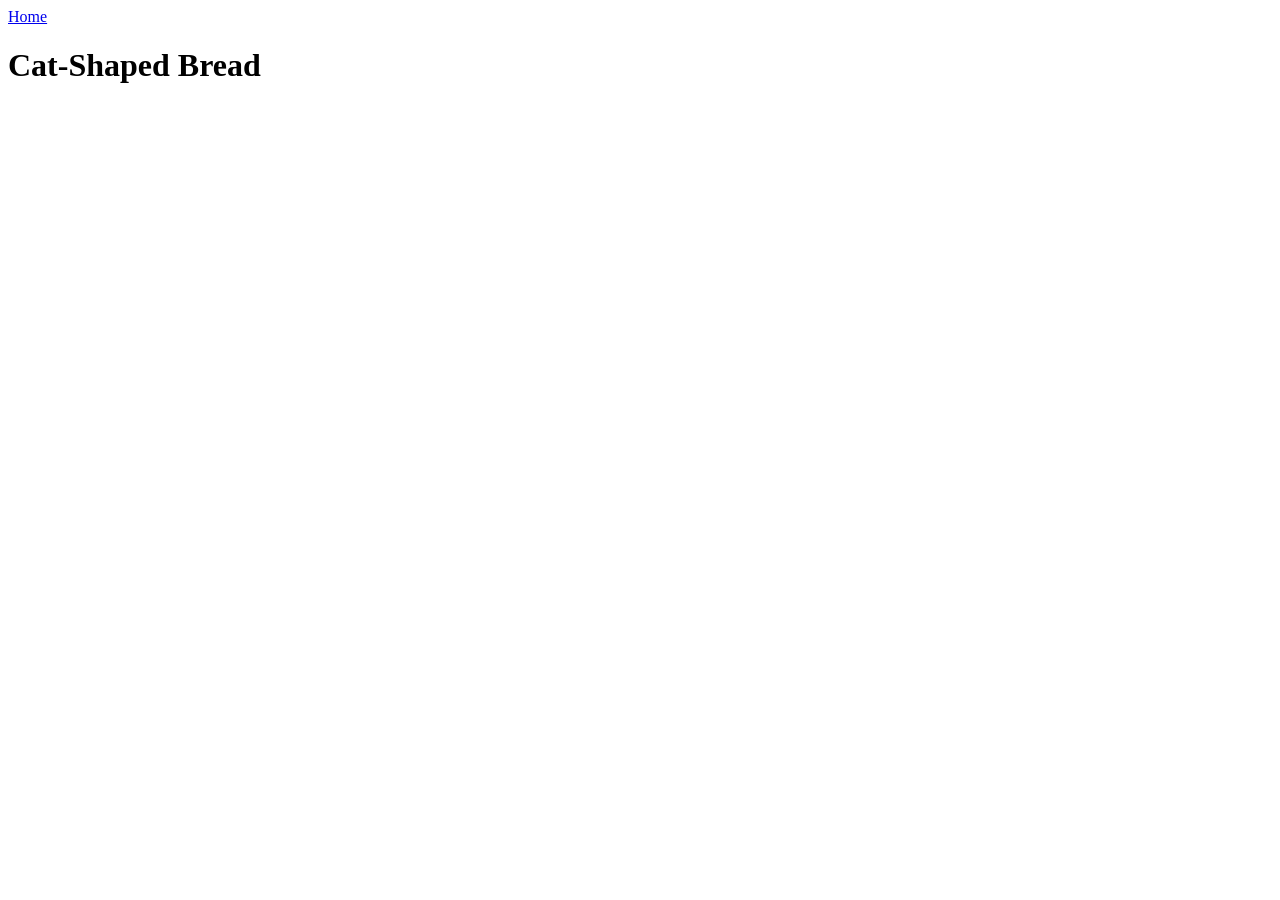
==== recipes/catbread.html @ 2ee4655d "Add new recipes The homepage was feeling a little empty, new recipes should fix that. Content still " ====
<!DOCTYPE html>
<html lang="en">
<head>
    <meta charset="UTF-8">
    <meta name="viewport" content="width=device-width, initial-scale=1.0">
    <title>Cat-Shaped Bread | Odin Recipes</title>
</head>
<body>
    <a href="../index.html">Home</a>
    <h1>Cat-Shaped Bread</h1>
</body>
</html>
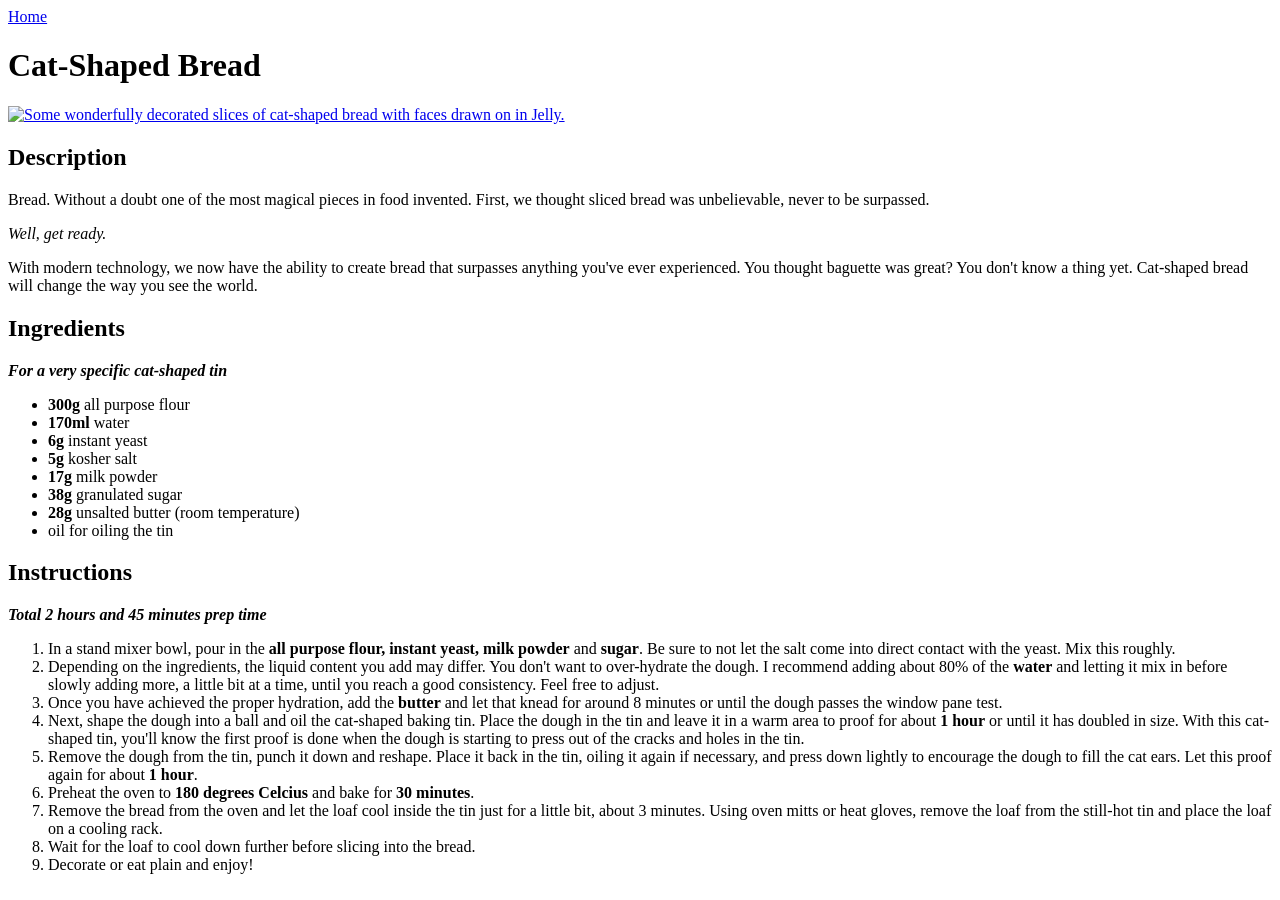
==== commit 20cc25a5: "Add body content Description, ingredients and instructions were missing, should now be present and a" ====
--- a/recipes/catbread.html
+++ b/recipes/catbread.html
@@ -8,5 +8,40 @@
 <body>
     <a href="../index.html">Home</a>
     <h1>Cat-Shaped Bread</h1>
+    <a href="https://jeanelleats.com/cat-shaped-bread-loaf/" target="_blank" rel="noreferrer"><img src="https://jeanelleats.com/wp-content/uploads/2025/04/Plain-Cat-Bread-Recipe-Jeanelleats-16-edited.png" alt="Some wonderfully decorated slices of cat-shaped bread with faces drawn on in Jelly." width="500"></a>
+
+    <h2>Description</h2>
+    <p>Bread. Without a doubt one of the most magical pieces in food invented. First, we thought sliced bread was unbelievable, never to be surpassed.</p>
+    <p><em>Well, get ready.</em></p>
+    <p>With modern technology, we now have the ability to create bread that surpasses anything you've ever experienced. You thought baguette was great? You don't know a thing yet. Cat-shaped bread will change the way you see the world.</p>
+
+    <h2>Ingredients</h2>
+    <p><em><strong>For a very specific cat-shaped tin</strong></em></p>
+
+    <ul>
+        <li><b>300g</b> all purpose flour</li>
+        <li><b>170ml</b> water</li>
+        <li><b>6g</b> instant yeast</li>
+        <li><b>5g</b> kosher salt</li>
+        <li><b>17g</b> milk powder</li>
+        <li><b>38g</b> granulated sugar</li>
+        <li><b>28g</b> unsalted butter (room temperature)</li>
+        <li>oil for oiling the tin</li>
+    </ul>
+
+    <h2>Instructions</h2>
+    <p><strong><em>Total 2 hours and 45 minutes prep time</em></strong></p>
+
+    <ol>
+        <li>In a stand mixer bowl, pour in the <strong>all purpose flour, instant yeast, milk powder</strong> and <strong>sugar</strong>. Be sure to not let the salt come into direct contact with the yeast. Mix this roughly.</li>
+        <li>Depending on the ingredients, the liquid content you add may differ. You don't want to over-hydrate the dough. I recommend adding about 80% of the <strong>water</strong> and letting it mix in before slowly adding more, a little bit at a time, until you reach a good consistency. Feel free to adjust.</li>
+        <li>Once you have achieved the proper hydration, add the <strong>butter</strong> and let that knead for around 8 minutes or until the dough passes the window pane test.</li>
+        <li>Next, shape the dough into a ball and oil the cat-shaped baking tin. Place the dough in the tin and leave it in a warm area to proof for about <strong>1 hour</strong> or until it has doubled in size. With this cat-shaped tin, you'll know the first proof is done when the dough is starting to press out of the cracks and holes in the tin.</li>
+        <li>Remove the dough from the tin, punch it down and reshape. Place it back in the tin, oiling it again if necessary, and press down lightly to encourage the dough to fill the cat ears. Let this proof again for about <strong>1 hour</strong>.</li>
+        <li>Preheat the oven to <strong>180 degrees Celcius</strong> and bake for <strong>30 minutes</strong>.</li>
+        <li>Remove the bread from the oven and let the loaf cool inside the tin just for a little bit, about 3 minutes. Using oven mitts or heat gloves, remove the loaf from the still-hot tin and place the loaf on a cooling rack.</li>
+        <li>Wait for the loaf to cool down further before slicing into the bread.</li>
+        <li>Decorate or eat plain and enjoy!</li>
+    </ol>
 </body>
 </html>
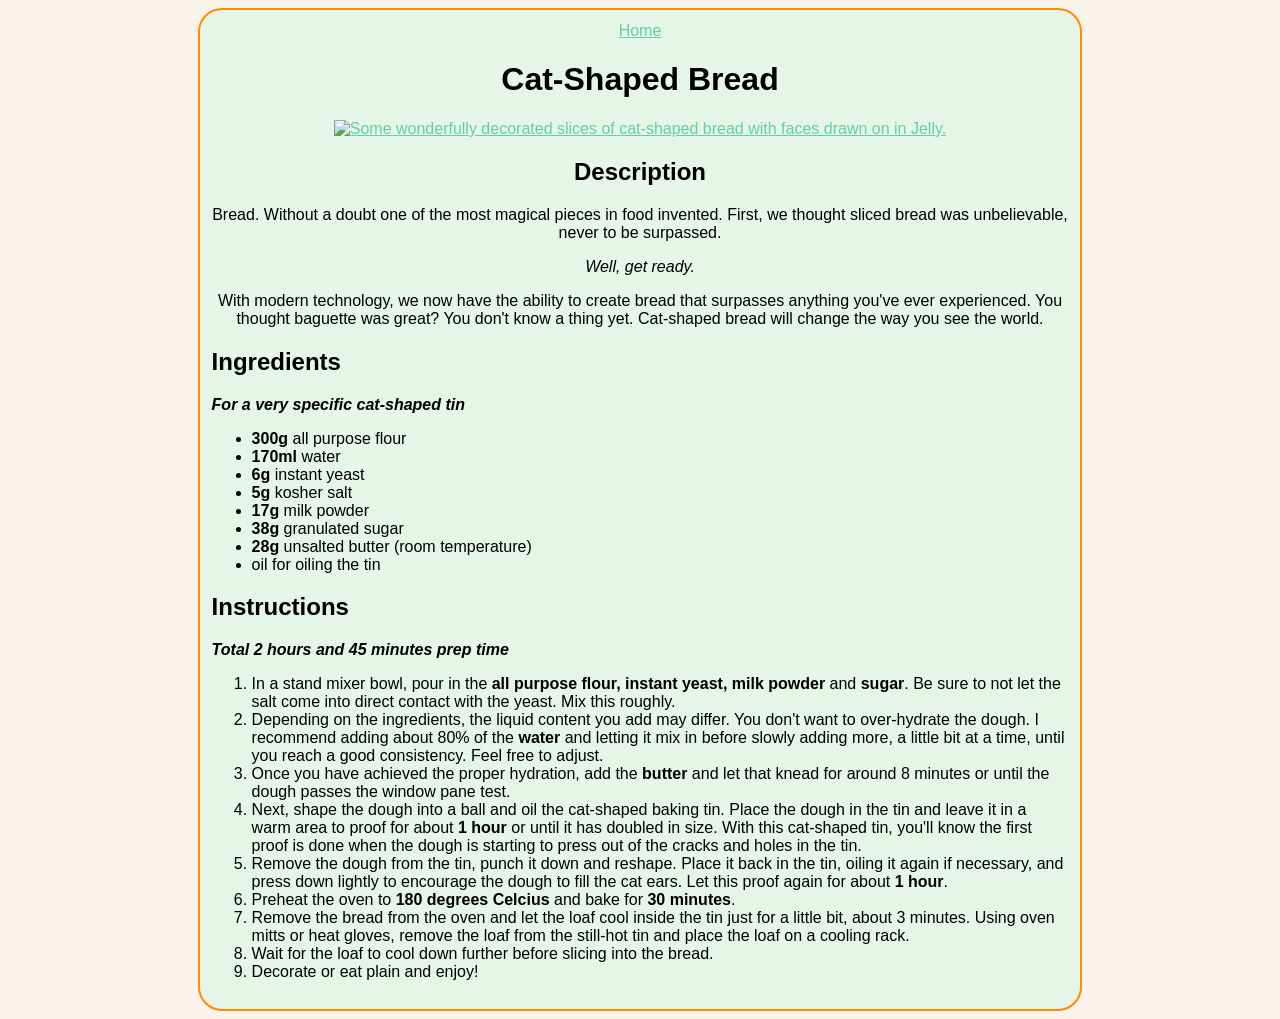
==== commit a52bb11c: "Add recipe styling Added basic styling to the recipes, basically just an edited version of the index" ====
--- a/recipes/catbread.html
+++ b/recipes/catbread.html
@@ -4,44 +4,50 @@
     <meta charset="UTF-8">
     <meta name="viewport" content="width=device-width, initial-scale=1.0">
     <title>Cat-Shaped Bread | Odin Recipes</title>
+    <link rel="stylesheet" href="styles.css">
+
 </head>
 <body>
-    <a href="../index.html">Home</a>
-    <h1>Cat-Shaped Bread</h1>
-    <a href="https://jeanelleats.com/cat-shaped-bread-loaf/" target="_blank" rel="noreferrer"><img src="https://jeanelleats.com/wp-content/uploads/2025/04/Plain-Cat-Bread-Recipe-Jeanelleats-16-edited.png" alt="Some wonderfully decorated slices of cat-shaped bread with faces drawn on in Jelly." width="500"></a>
+    <div class="mat">    
+        <a href="../index.html">Home</a>
+        <h1>Cat-Shaped Bread</h1>
+        <a href="https://jeanelleats.com/cat-shaped-bread-loaf/" target="_blank" rel="noreferrer"><img src="https://jeanelleats.com/wp-content/uploads/2025/04/Plain-Cat-Bread-Recipe-Jeanelleats-16-edited.png" alt="Some wonderfully decorated slices of cat-shaped bread with faces drawn on in Jelly." width="500"></a>
 
-    <h2>Description</h2>
-    <p>Bread. Without a doubt one of the most magical pieces in food invented. First, we thought sliced bread was unbelievable, never to be surpassed.</p>
-    <p><em>Well, get ready.</em></p>
-    <p>With modern technology, we now have the ability to create bread that surpasses anything you've ever experienced. You thought baguette was great? You don't know a thing yet. Cat-shaped bread will change the way you see the world.</p>
+        <h2>Description</h2>
+        <p>Bread. Without a doubt one of the most magical pieces in food invented. First, we thought sliced bread was unbelievable, never to be surpassed.</p>
+        <p><em>Well, get ready.</em></p>
+        <p>With modern technology, we now have the ability to create bread that surpasses anything you've ever experienced. You thought baguette was great? You don't know a thing yet. Cat-shaped bread will change the way you see the world.</p>
 
-    <h2>Ingredients</h2>
-    <p><em><strong>For a very specific cat-shaped tin</strong></em></p>
+        <div class="recipe">
+            <h2>Ingredients</h2>
+            <p><em><strong>For a very specific cat-shaped tin</strong></em></p>
 
-    <ul>
-        <li><b>300g</b> all purpose flour</li>
-        <li><b>170ml</b> water</li>
-        <li><b>6g</b> instant yeast</li>
-        <li><b>5g</b> kosher salt</li>
-        <li><b>17g</b> milk powder</li>
-        <li><b>38g</b> granulated sugar</li>
-        <li><b>28g</b> unsalted butter (room temperature)</li>
-        <li>oil for oiling the tin</li>
-    </ul>
+            <ul>
+                <li><b>300g</b> all purpose flour</li>
+                <li><b>170ml</b> water</li>
+                <li><b>6g</b> instant yeast</li>
+                <li><b>5g</b> kosher salt</li>
+                <li><b>17g</b> milk powder</li>
+                <li><b>38g</b> granulated sugar</li>
+                <li><b>28g</b> unsalted butter (room temperature)</li>
+                <li>oil for oiling the tin</li>
+            </ul>
 
-    <h2>Instructions</h2>
-    <p><strong><em>Total 2 hours and 45 minutes prep time</em></strong></p>
+            <h2>Instructions</h2>
+            <p><strong><em>Total 2 hours and 45 minutes prep time</em></strong></p>
 
-    <ol>
-        <li>In a stand mixer bowl, pour in the <strong>all purpose flour, instant yeast, milk powder</strong> and <strong>sugar</strong>. Be sure to not let the salt come into direct contact with the yeast. Mix this roughly.</li>
-        <li>Depending on the ingredients, the liquid content you add may differ. You don't want to over-hydrate the dough. I recommend adding about 80% of the <strong>water</strong> and letting it mix in before slowly adding more, a little bit at a time, until you reach a good consistency. Feel free to adjust.</li>
-        <li>Once you have achieved the proper hydration, add the <strong>butter</strong> and let that knead for around 8 minutes or until the dough passes the window pane test.</li>
-        <li>Next, shape the dough into a ball and oil the cat-shaped baking tin. Place the dough in the tin and leave it in a warm area to proof for about <strong>1 hour</strong> or until it has doubled in size. With this cat-shaped tin, you'll know the first proof is done when the dough is starting to press out of the cracks and holes in the tin.</li>
-        <li>Remove the dough from the tin, punch it down and reshape. Place it back in the tin, oiling it again if necessary, and press down lightly to encourage the dough to fill the cat ears. Let this proof again for about <strong>1 hour</strong>.</li>
-        <li>Preheat the oven to <strong>180 degrees Celcius</strong> and bake for <strong>30 minutes</strong>.</li>
-        <li>Remove the bread from the oven and let the loaf cool inside the tin just for a little bit, about 3 minutes. Using oven mitts or heat gloves, remove the loaf from the still-hot tin and place the loaf on a cooling rack.</li>
-        <li>Wait for the loaf to cool down further before slicing into the bread.</li>
-        <li>Decorate or eat plain and enjoy!</li>
-    </ol>
+            <ol>
+                <li>In a stand mixer bowl, pour in the <strong>all purpose flour, instant yeast, milk powder</strong> and <strong>sugar</strong>. Be sure to not let the salt come into direct contact with the yeast. Mix this roughly.</li>
+                <li>Depending on the ingredients, the liquid content you add may differ. You don't want to over-hydrate the dough. I recommend adding about 80% of the <strong>water</strong> and letting it mix in before slowly adding more, a little bit at a time, until you reach a good consistency. Feel free to adjust.</li>
+                <li>Once you have achieved the proper hydration, add the <strong>butter</strong> and let that knead for around 8 minutes or until the dough passes the window pane test.</li>
+                <li>Next, shape the dough into a ball and oil the cat-shaped baking tin. Place the dough in the tin and leave it in a warm area to proof for about <strong>1 hour</strong> or until it has doubled in size. With this cat-shaped tin, you'll know the first proof is done when the dough is starting to press out of the cracks and holes in the tin.</li>
+                <li>Remove the dough from the tin, punch it down and reshape. Place it back in the tin, oiling it again if necessary, and press down lightly to encourage the dough to fill the cat ears. Let this proof again for about <strong>1 hour</strong>.</li>
+                <li>Preheat the oven to <strong>180 degrees Celcius</strong> and bake for <strong>30 minutes</strong>.</li>
+                <li>Remove the bread from the oven and let the loaf cool inside the tin just for a little bit, about 3 minutes. Using oven mitts or heat gloves, remove the loaf from the still-hot tin and place the loaf on a cooling rack.</li>
+                <li>Wait for the loaf to cool down further before slicing into the bread.</li>
+                <li>Decorate or eat plain and enjoy!</li>
+            </ol>
+        </div>
+    </div>
 </body>
 </html>
--- a/recipes/styles.css
+++ b/recipes/styles.css
@@ -0,0 +1,58 @@
+body {
+    background-color: #faf3ea;
+    text-align: center;
+    font-family: Arial, Helvetica, sans-serif
+}
+
+* {
+    box-sizing: border-box;
+}
+
+a {
+    color: mediumaquamarine;
+}
+
+#toc {
+    width: 240px;
+}
+
+.mat {
+    max-width: 70%;
+    margin: auto;
+    background-color: rgba(127, 255, 212, 0.173);
+    border: solid 2px darkorange;
+    border-radius: 24px;
+    padding-top: 4px;
+    padding-bottom: 20px;
+    padding: 12px;
+}
+
+.deck {
+    max-width: fit-content;
+    margin: 12px auto;
+    border: solid 2px mediumaquamarine;
+    border-radius: 24px;
+    padding-top: 4px;
+    padding-bottom: 120px;
+    padding: 12px;
+    background-color:rgba(255, 226, 172, 0.561)
+}
+
+.card {
+    display: inline-block;
+    width: 30%;
+    border: solid 1px orange;
+    border-radius: 24px;
+    padding: 20px;
+    padding-bottom: 40px;
+    background-color: rgb(255, 226, 172);
+}
+
+.intro {
+    max-width: 50%;
+    margin: 0 auto;
+}
+
+.recipe {
+    text-align: left;
+}
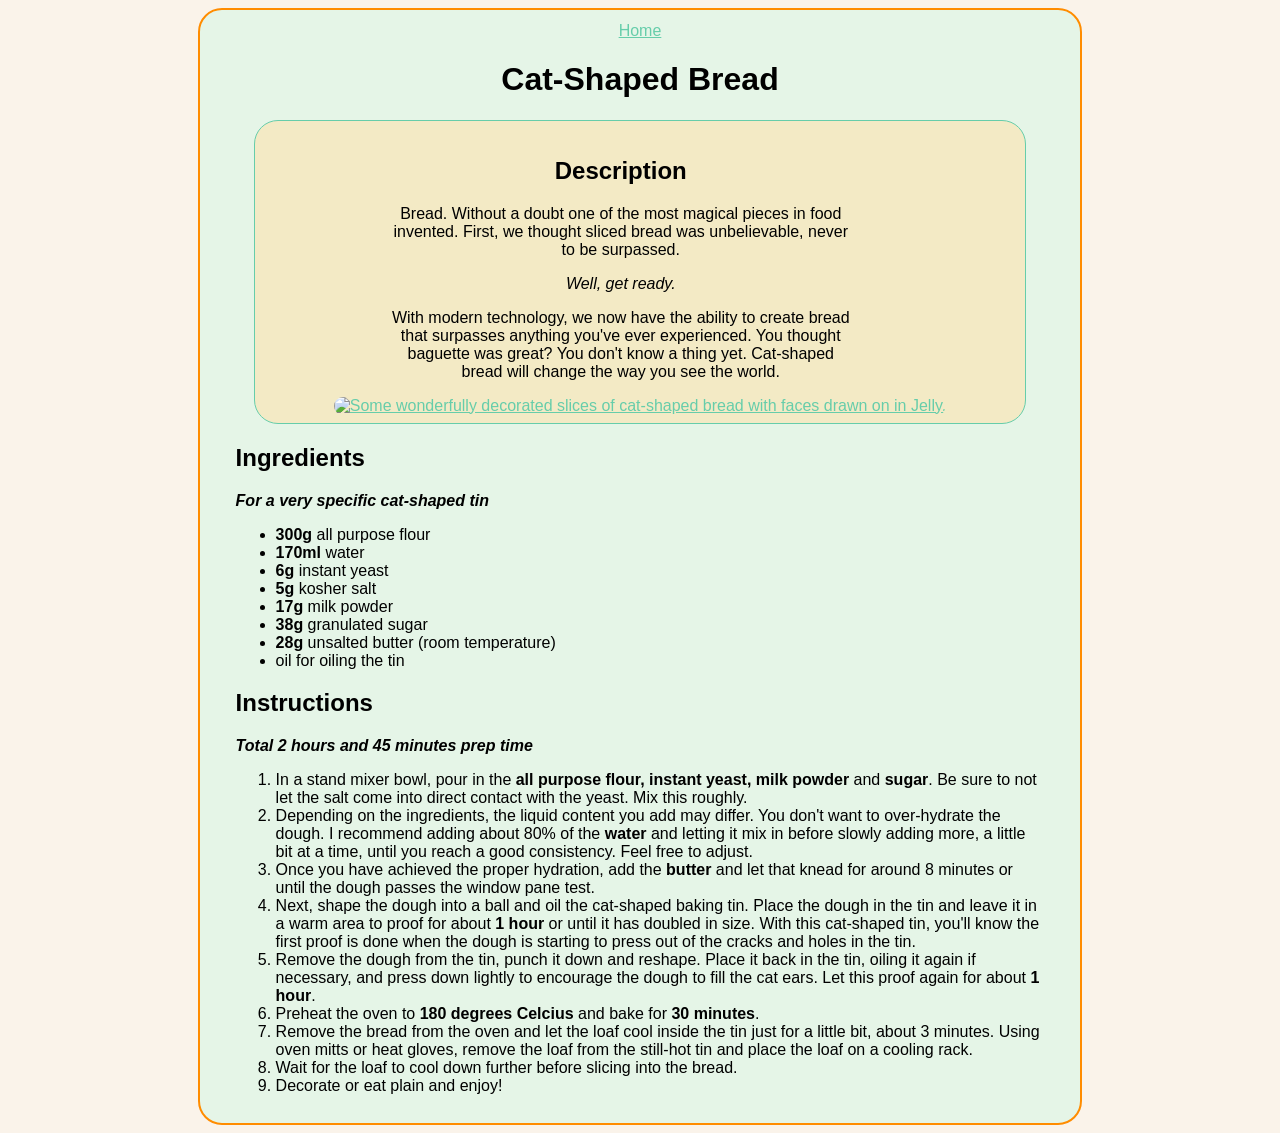
==== commit aeb71520: "Add more fanciness Continued working on css styling. catbread.html now looks very fine. Added favico" ====
--- a/recipes/catbread.html
+++ b/recipes/catbread.html
@@ -11,12 +11,18 @@
     <div class="mat">    
         <a href="../index.html">Home</a>
         <h1>Cat-Shaped Bread</h1>
-        <a href="https://jeanelleats.com/cat-shaped-bread-loaf/" target="_blank" rel="noreferrer"><img src="https://jeanelleats.com/wp-content/uploads/2025/04/Plain-Cat-Bread-Recipe-Jeanelleats-16-edited.png" alt="Some wonderfully decorated slices of cat-shaped bread with faces drawn on in Jelly." width="500"></a>
 
-        <h2>Description</h2>
-        <p>Bread. Without a doubt one of the most magical pieces in food invented. First, we thought sliced bread was unbelievable, never to be surpassed.</p>
-        <p><em>Well, get ready.</em></p>
-        <p>With modern technology, we now have the ability to create bread that surpasses anything you've ever experienced. You thought baguette was great? You don't know a thing yet. Cat-shaped bread will change the way you see the world.</p>
+        <div class="intro">
+            <div class="desc">
+                <h2>Description</h2>
+                <p>Bread. Without a doubt one of the most magical pieces in food invented. First, we thought sliced bread was unbelievable, never to be surpassed.</p>
+                <p><em>Well, get ready.</em></p>
+                <p>With modern technology, we now have the ability to create bread that surpasses anything you've ever experienced. You thought baguette was great? You don't know a thing yet. Cat-shaped bread will change the way you see the world.</p>
+            </div>
+            <div class="hero">
+                <a href="https://jeanelleats.com/cat-shaped-bread-loaf/" target="_blank" rel="noreferrer"><img class="hero" src="https://jeanelleats.com/wp-content/uploads/2025/04/Plain-Cat-Bread-Recipe-Jeanelleats-16-edited.png" alt="Some wonderfully decorated slices of cat-shaped bread with faces drawn on in Jelly."></a>
+            </div>
+        </div>
 
         <div class="recipe">
             <h2>Ingredients</h2>
--- a/recipes/styles.css
+++ b/recipes/styles.css
@@ -27,16 +27,16 @@
     padding: 12px;
 }
 
-.deck {
-    max-width: fit-content;
-    margin: 12px auto;
-    border: solid 2px mediumaquamarine;
+.intro {
+    max-width: 90%;
+    margin: 0 auto;
+    display: inline-block;
+    border: solid 1px mediumaquamarine;
     border-radius: 24px;
-    padding-top: 4px;
-    padding-bottom: 120px;
-    padding: 12px;
-    background-color:rgba(255, 226, 172, 0.561)
+    background-color: rgba(255, 226, 172, 0.561);
+    padding: 16px 0px 8px 0px;
 }
+
 
 .card {
     display: inline-block;
@@ -48,11 +48,22 @@
     background-color: rgb(255, 226, 172);
 }
 
-.intro {
-    max-width: 50%;
-    margin: 0 auto;
+.desc {
+    max-width: 60%;
+    margin-left: auto;
+    margin-right: 5%;
+    display: inline-block;
+    vertical-align: top;
+}
+
+.hero {
+    width: 30%;
+    margin-right: auto;
+    display: inline;
+    border-radius: 24px;
 }
 
 .recipe {
     text-align: left;
+    padding: 0 24px 0 24px;
 }
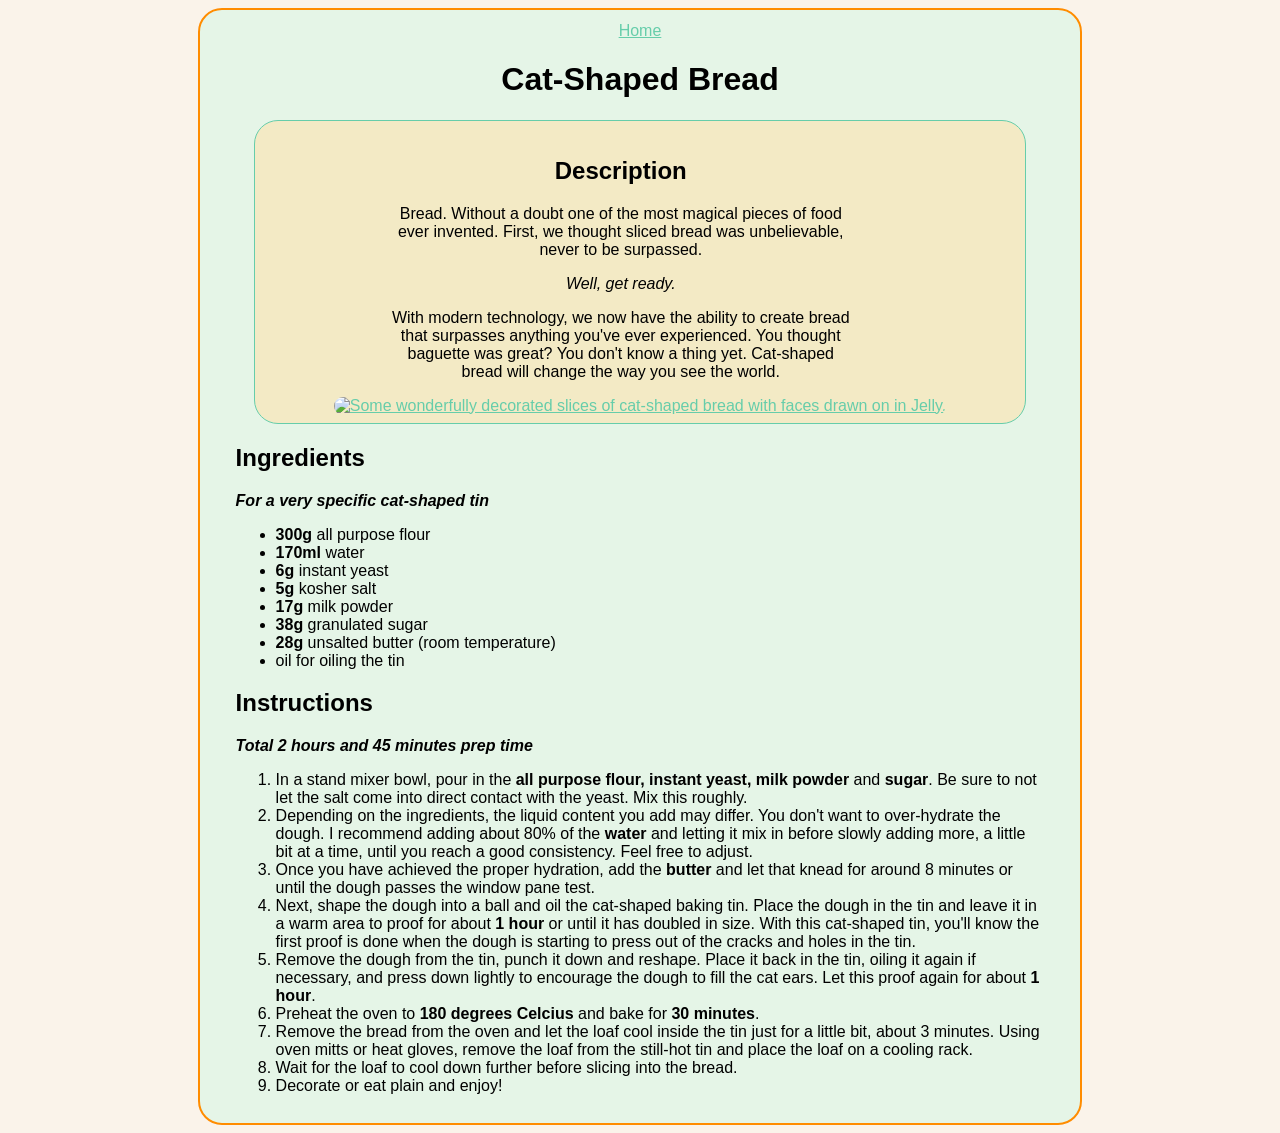
==== commit a803e8b2: "Finish CSS phase 1 Added styling to the remaining recipes. This first phase of CSS is now considered" ====
--- a/recipes/catbread.html
+++ b/recipes/catbread.html
@@ -15,7 +15,7 @@
         <div class="intro">
             <div class="desc">
                 <h2>Description</h2>
-                <p>Bread. Without a doubt one of the most magical pieces in food invented. First, we thought sliced bread was unbelievable, never to be surpassed.</p>
+                <p>Bread. Without a doubt one of the most magical pieces of food ever invented. First, we thought sliced bread was unbelievable, never to be surpassed.</p>
                 <p><em>Well, get ready.</em></p>
                 <p>With modern technology, we now have the ability to create bread that surpasses anything you've ever experienced. You thought baguette was great? You don't know a thing yet. Cat-shaped bread will change the way you see the world.</p>
             </div>
--- a/recipes/styles.css
+++ b/recipes/styles.css
@@ -58,6 +58,7 @@
 
 .hero {
     width: 30%;
+    height: auto;
     margin-right: auto;
     display: inline;
     border-radius: 24px;
